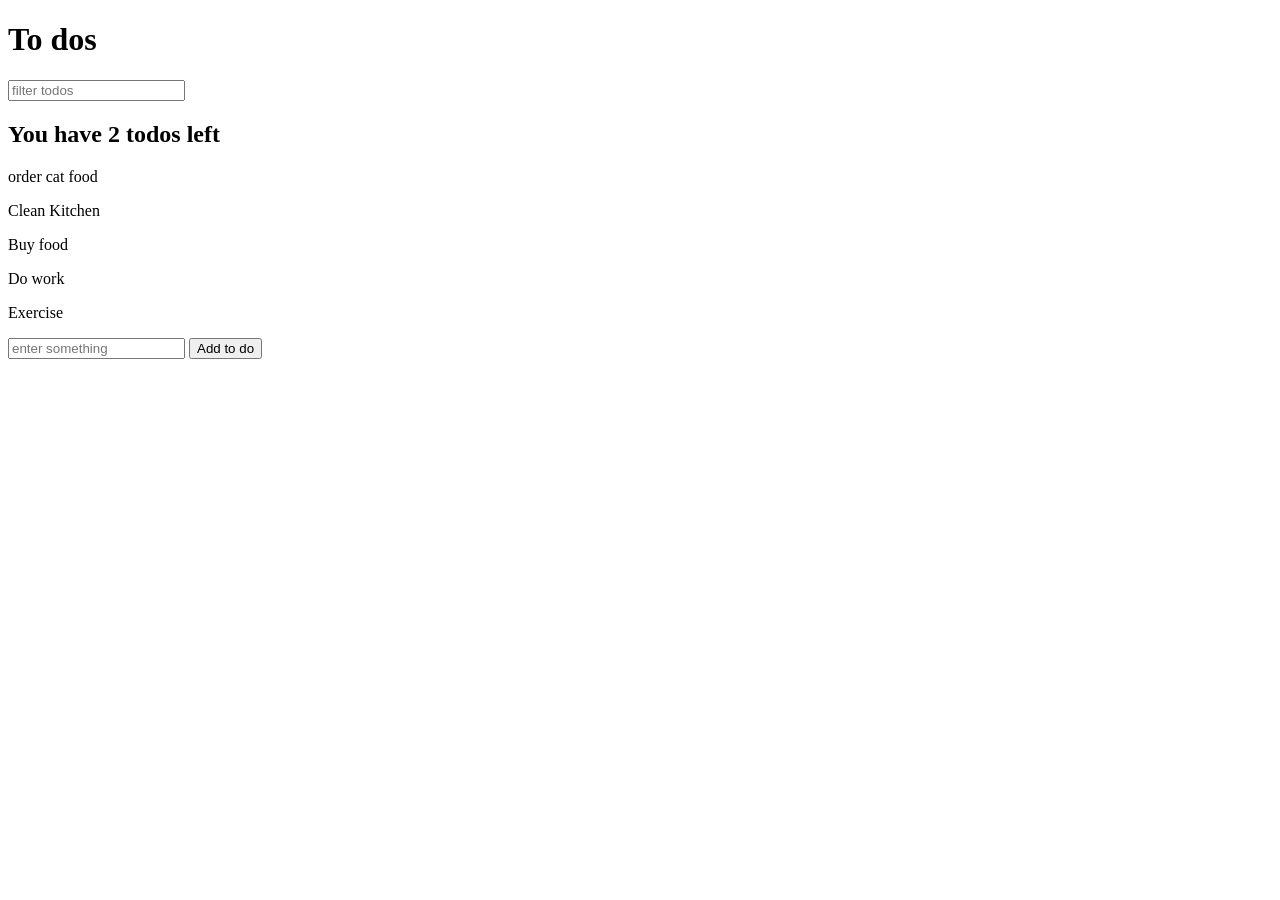
==== kudibook/js/todo.html @ 130dd239 "learnt" ====
<!DOCTYPE html>
<html lang="en">
  <head>
    <meta charset="UTF-8" />
    <meta name="viewport" content="width=device-width, initial-scale=1.0" />
    <title>Document</title>
  </head>
  <body>
    <h1>To dos</h1>
    <input type="text" name="" placeholder="filter todos  " id="search-text" />
    <div id="todos"></div>
    <form id="new-todo">
      <input
        type="text"
        name=""
        id="new-todo-text"
        placeholder="enter something"
      />
      <button id="add-todo">Add to do</button>
    </form>

    <script src="todo.js"></script>
  </body>
</html>
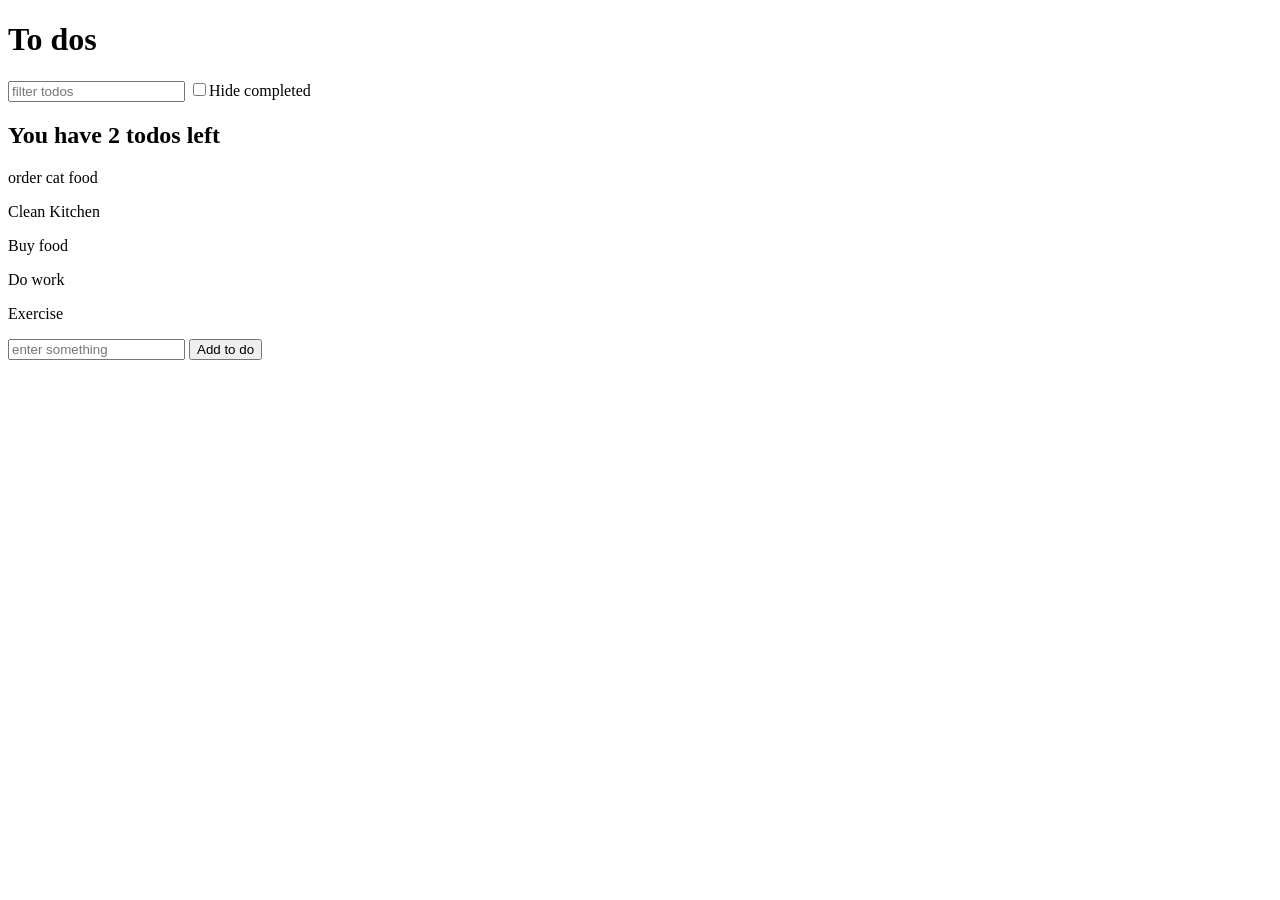
==== commit bdd96797: "new change" ====
--- a/kudibook/js/todo.html
+++ b/kudibook/js/todo.html
@@ -8,11 +8,15 @@
   <body>
     <h1>To dos</h1>
     <input type="text" name="" placeholder="filter todos  " id="search-text" />
+    <label for="">
+      <input type="checkbox" name="" id="hide-completed" />Hide completed
+    </label>
+
     <div id="todos"></div>
     <form id="new-todo">
       <input
         type="text"
-        name=""
+        name="text"
         id="new-todo-text"
         placeholder="enter something"
       />
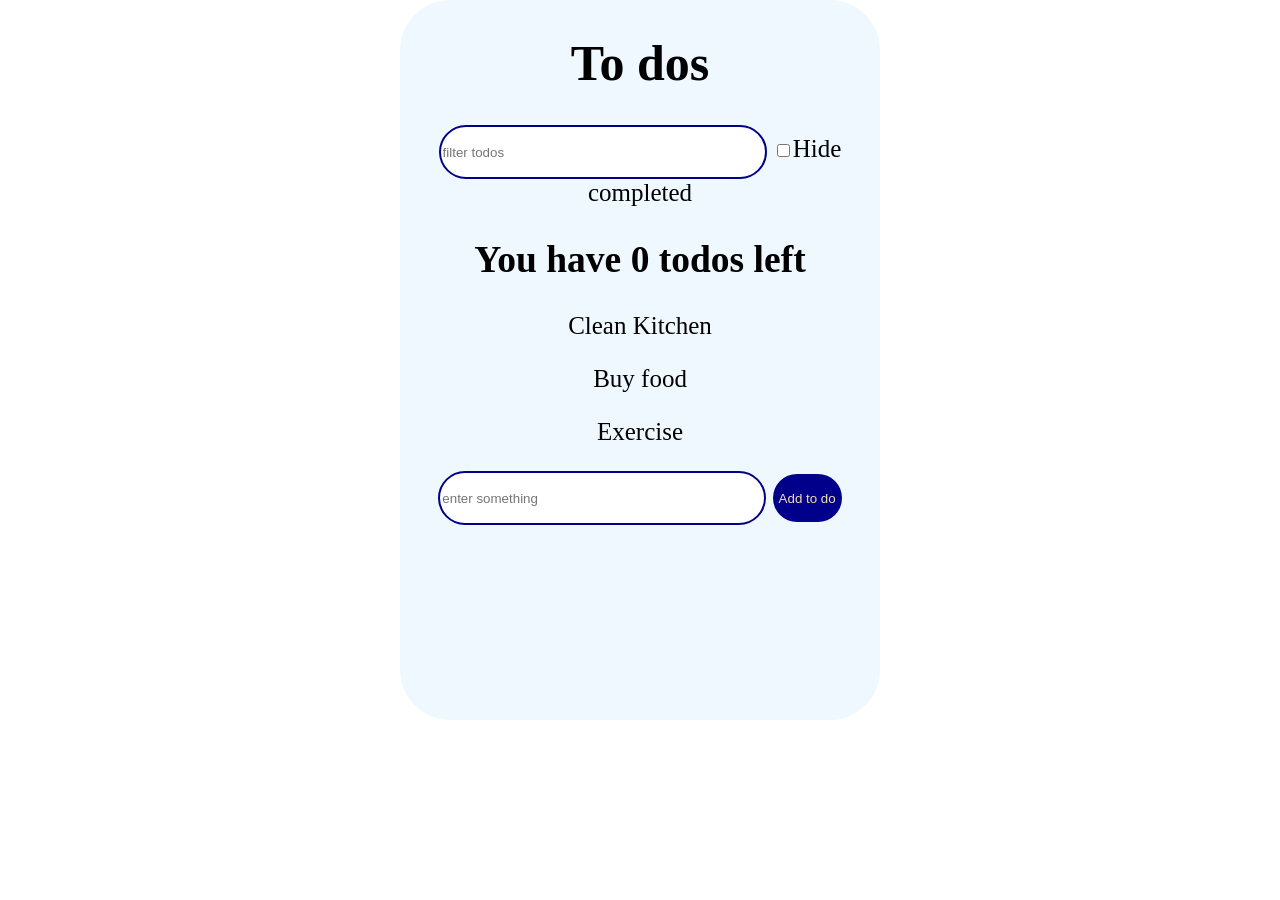
==== commit d4b0e2df: "style" ====
--- a/kudibook/js/todo.html
+++ b/kudibook/js/todo.html
@@ -4,25 +4,45 @@
     <meta charset="UTF-8" />
     <meta name="viewport" content="width=device-width, initial-scale=1.0" />
     <title>Document</title>
+    <link rel="stylesheet" href="todo.css" />
   </head>
   <body>
-    <h1>To dos</h1>
-    <input type="text" name="" placeholder="filter todos  " id="search-text" />
-    <label for="">
-      <input type="checkbox" name="" id="hide-completed" />Hide completed
-    </label>
-
-    <div id="todos"></div>
-    <form id="new-todo">
+    <div class="all">
+      <h1>To dos</h1>
       <input
         type="text"
-        name="text"
-        id="new-todo-text"
-        placeholder="enter something"
+        name=""
+        placeholder="filter todos  "
+        id="search-text"
+        style="
+          width: 20rem;
+          height: 3rem;
+          border: solid 2px darkblue;
+          border-radius: 50px;
+        "
       />
-      <button id="add-todo">Add to do</button>
-    </form>
+      <label for="">
+        <input type="checkbox" name="" id="hide-completed" />Hide completed
+      </label>
 
-    <script src="todo.js"></script>
+      <div id="todos"></div>
+      <form id="new-todo">
+        <input
+          type="text"
+          name="text"
+          id="new-todo-text"
+          placeholder="enter something"
+          style="
+            width: 20rem;
+            height: 3rem;
+            border: solid 2px darkblue;
+            border-radius: 50px;
+          "
+        />
+        <button id="add-todo">Add to do</button>
+      </form>
+
+      <script src="todo.js"></script>
+    </div>
   </body>
 </html>
--- a/kudibook/js/todo.css
+++ b/kudibook/js/todo.css
@@ -0,0 +1,25 @@
+body {
+  margin: 0px;
+  padding: 0px;
+  text-align: center;
+  align-items: center;
+  justify-content: center;
+  display: flex;
+  font-size: 25px;
+}
+.all {
+  background-color: aliceblue;
+  width: 30rem;
+  height: 45rem;
+  border-radius: 50px;
+}
+button {
+  background-color: darkblue;
+  color: wheat;
+  border-radius: 50px;
+  border: none;
+  outline: none;
+}
+button {
+  height: 3rem;
+}
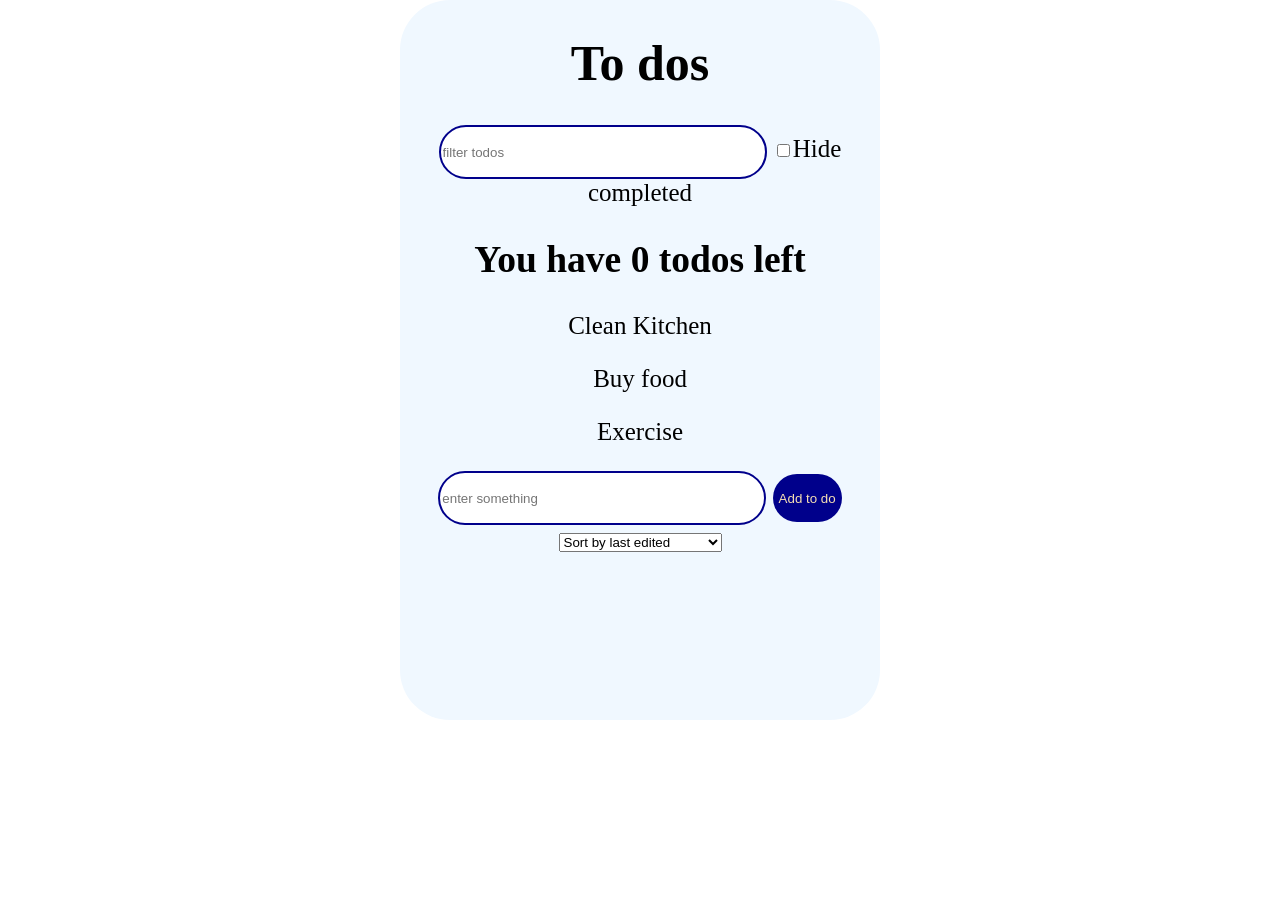
==== commit 5c55719b: "dropdown" ====
--- a/kudibook/js/todo.html
+++ b/kudibook/js/todo.html
@@ -40,6 +40,11 @@
           "
         />
         <button id="add-todo">Add to do</button>
+        <select name="" id="filter-by">
+          <option value="edited">Sort by last edited</option>
+          <option value="recently">Sort by recently created</option>
+          <option value="alphabet">Sort by alphabet</option>
+        </select>
       </form>
 
       <script src="todo.js"></script>
